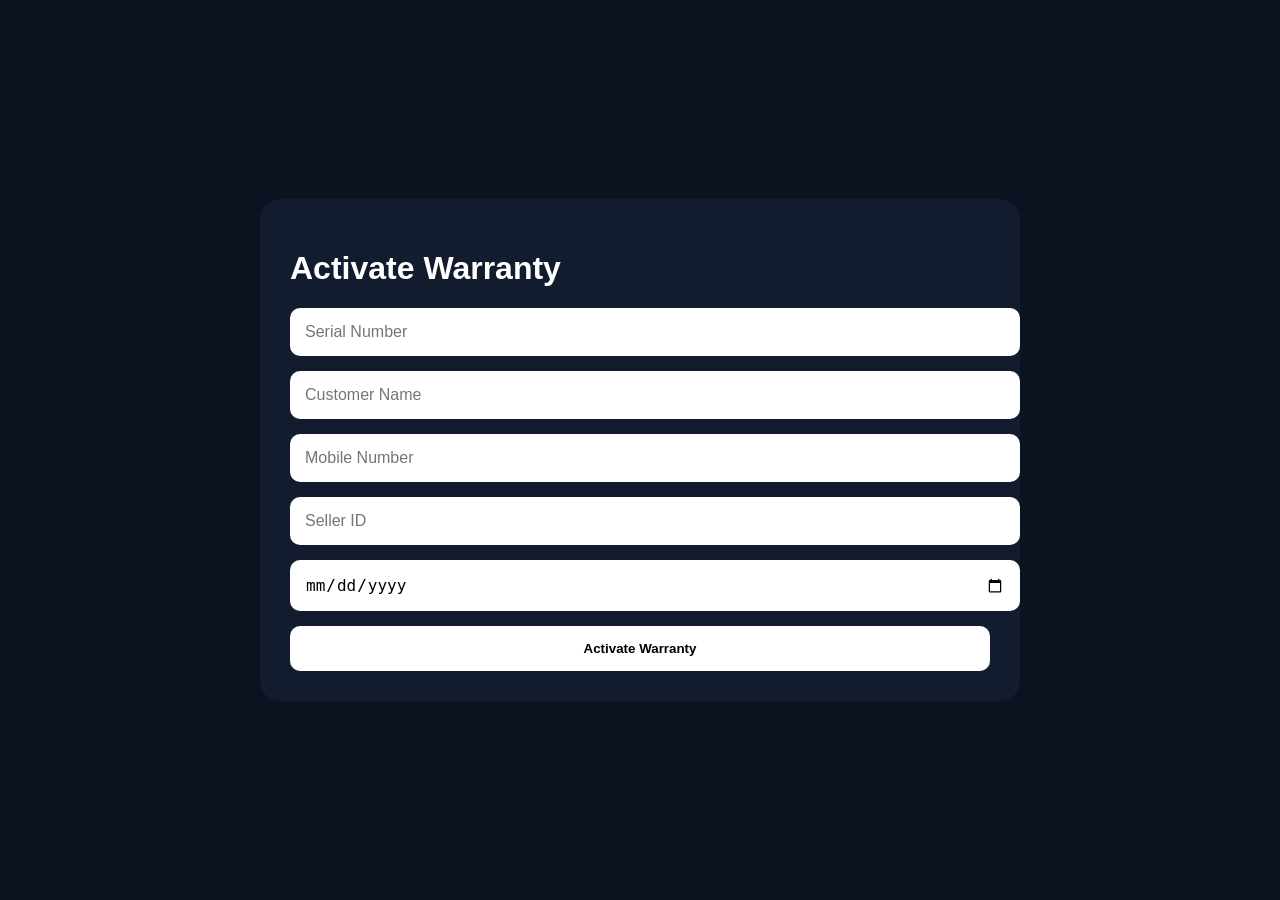
==== activate-warranty.html @ f51be465 "activate-warranty.html" ====
<!DOCTYPE html>
<html>
<head>
<meta charset="UTF-8">
<meta name="viewport" content="width=device-width, initial-scale=1.0">
<title>Activate Warranty - KYROS WORLD</title>

<style>
body{
font-family:Arial,sans-serif;
background:#0b1220;
color:white;
display:flex;
justify-content:center;
align-items:center;
min-height:100vh;
margin:0;
}

.container{
width:90%;
max-width:700px;
background:#131c2f;
padding:30px;
border-radius:20px;
}

input{
width:100%;
padding:15px;
margin-bottom:15px;
border:none;
border-radius:10px;
font-size:16px;
}

button{
width:100%;
padding:15px;
border:none;
border-radius:10px;
background:white;
font-weight:bold;
cursor:pointer;
}

.result{
margin-top:20px;
padding:15px;
background:#1d2942;
border-radius:10px;
display:none;
}
</style>
</head>

<body>

<div class="container">

<h1>Activate Warranty</h1>

<input id="serial" placeholder="Serial Number">
<input id="customerName" placeholder="Customer Name">
<input id="mobileNumber" placeholder="Mobile Number">
<input id="sellerId" placeholder="Seller ID">
<input id="purchaseDate" type="date">

<button onclick="activateWarranty()">
Activate Warranty
</button>

<div id="result" class="result"></div>

</div>

<script>

async function activateWarranty(){

const payload = {
serial: document.getElementById("serial").value.trim(),
customerName: document.getElementById("customerName").value.trim(),
mobileNumber: document.getElementById("mobileNumber").value.trim(),
sellerId: document.getElementById("sellerId").value.trim(),
purchaseDate: document.getElementById("purchaseDate").value
};

try{

const response = await fetch(
  "https://kyros-api.madanchandkhute.workers.dev/",
  {
    method: "POST",
    headers: {
      "Content-Type": "application/json"
    },
    body: JSON.stringify(payload)
  }
);

const data = await response.json();

const result = document.getElementById("result");

result.style.display = "block";

if(data.success){
result.innerHTML =
"<strong>✅ Warranty Activated Successfully</strong>";
}else{
result.innerHTML =
"<strong>❌ " + data.message + "</strong>";
}

}catch(error){

document.getElementById("result").style.display="block";

document.getElementById("result").innerHTML =
"<strong>❌ Error connecting server</strong>";

}

}

</script>

</body>
</html>
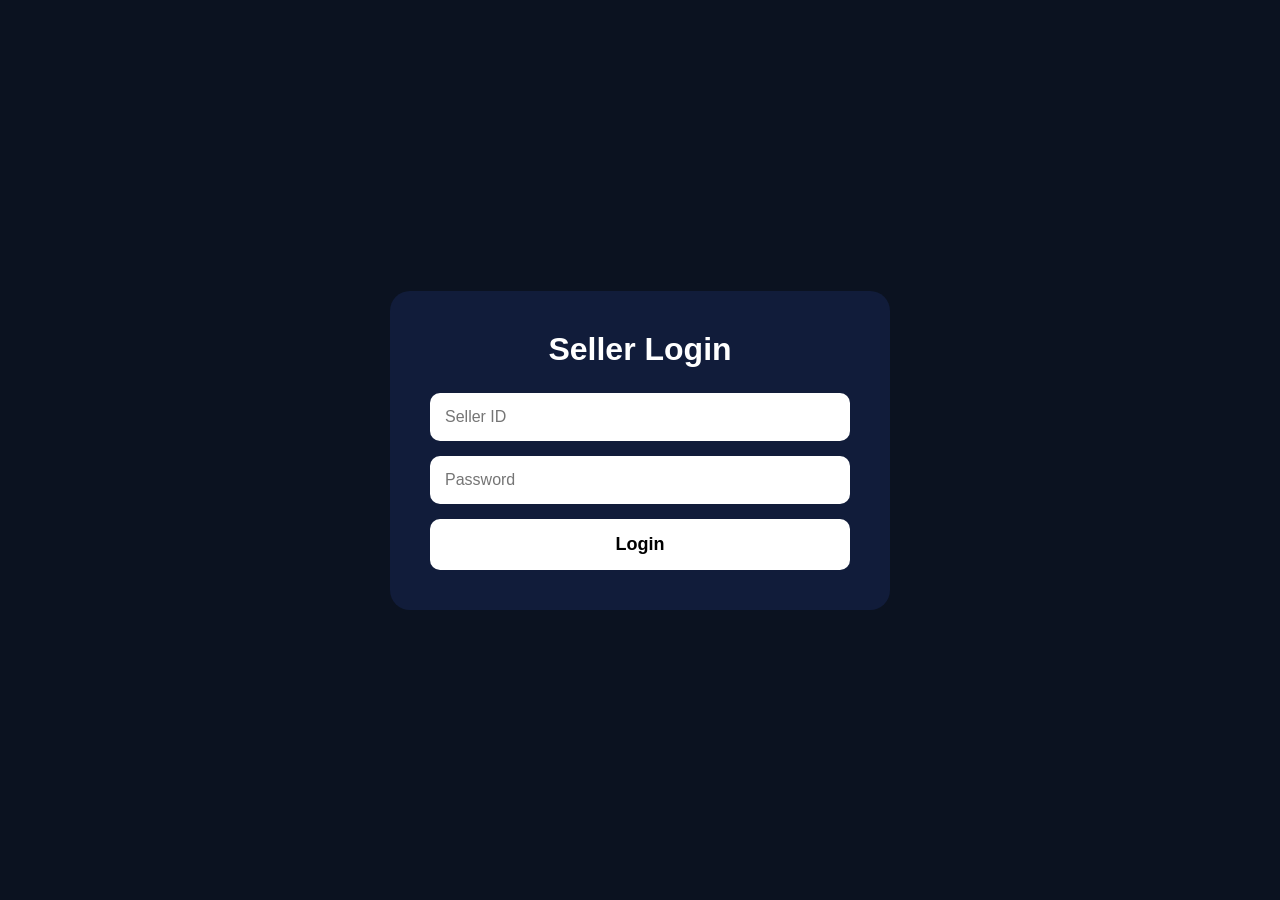
==== commit b241d7a3: "activate-warranty.html" ====
--- a/activate-warranty.html
+++ b/activate-warranty.html
@@ -75,7 +75,9 @@
 </div>
 
 <script>
-
+if(!localStorage.getItem("sellerId")){
+    window.location.href="seller-login.html";
+}
 async function activateWarranty(){
 
 const payload = {
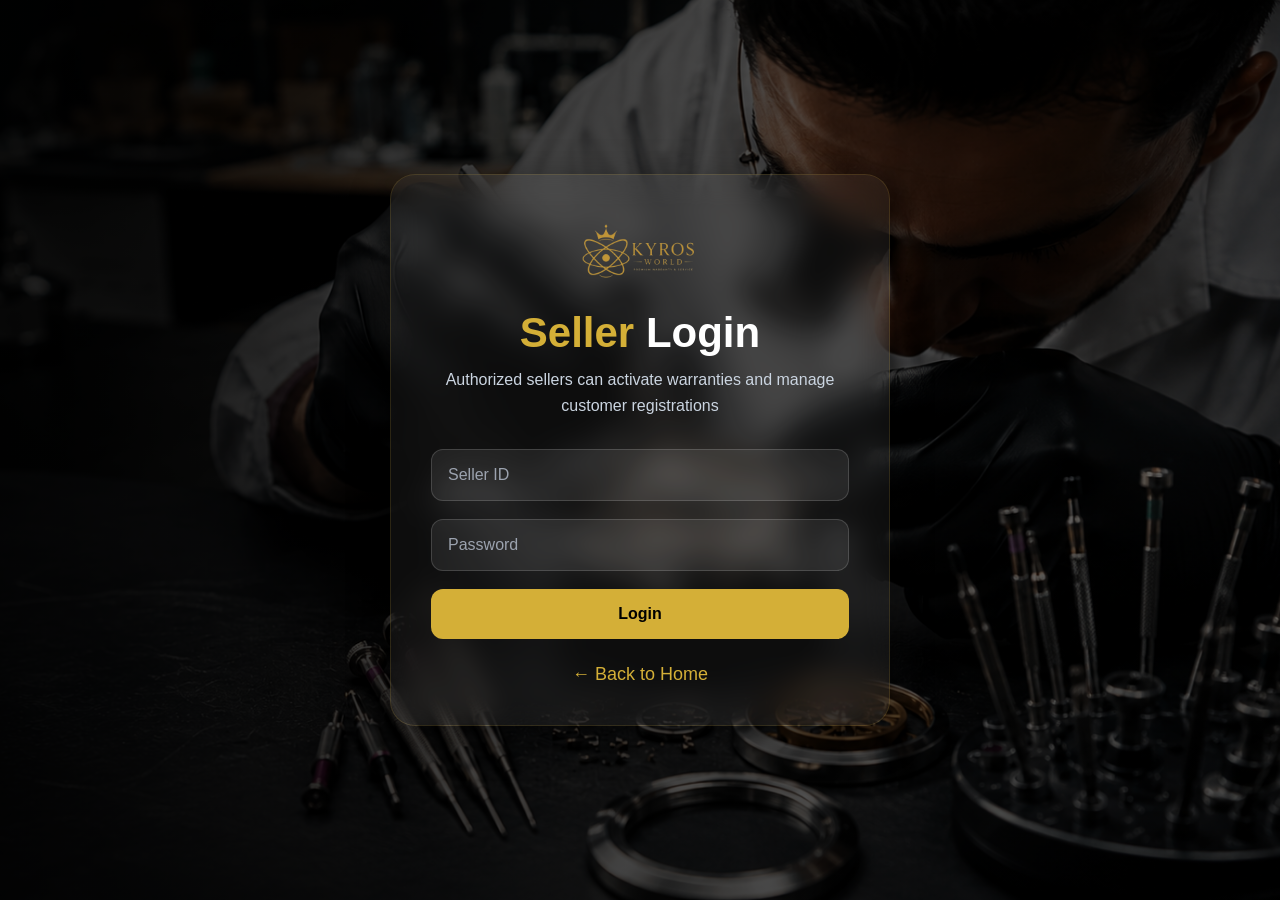
==== commit 0dc45970: "Update activate-warranty.html" ====
--- a/activate-warranty.html
+++ b/activate-warranty.html
@@ -1,83 +1,230 @@
 <!DOCTYPE html>
-<html>
+
+<html lang="en">
 <head>
 <meta charset="UTF-8">
 <meta name="viewport" content="width=device-width, initial-scale=1.0">
+
 <title>Activate Warranty - KYROS WORLD</title>
 
 <style>
+
+*{
+margin:0;
+padding:0;
+box-sizing:border-box;
+font-family:Arial,sans-serif;
+}
+
 body{
-font-family:Arial,sans-serif;
-background:#0b1220;
-color:white;
+min-height:100vh;
 display:flex;
 justify-content:center;
 align-items:center;
-min-height:100vh;
-margin:0;
+padding:20px;
+
+background:
+linear-gradient(
+to right,
+rgba(0,0,0,0.85),
+rgba(0,0,0,0.55)
+),
+url('assets/images/watchmaker.jpg');
+
+background-size:cover;
+background-position:center;
+background-repeat:no-repeat;
+
+color:white;
 }
 
 .container{
-width:90%;
-max-width:700px;
-background:#131c2f;
-padding:30px;
-border-radius:20px;
+width:100%;
+max-width:800px;
+
+background:rgba(255,255,255,0.05);
+backdrop-filter:blur(15px);
+
+border:1px solid rgba(212,175,55,0.15);
+border-radius:25px;
+
+padding:40px;
+
+box-shadow:0 10px 40px rgba(0,0,0,0.4);
+}
+
+.logo{
+text-align:center;
+margin-bottom:20px;
+}
+
+.logo img{
+height:70px;
+width:auto;
+}
+
+h1{
+text-align:center;
+font-size:42px;
+margin-bottom:10px;
+font-weight:700;
+}
+
+.gold{
+color:#d4af37;
+}
+
+.subtitle{
+text-align:center;
+color:#cbd5e1;
+margin-bottom:30px;
+line-height:1.6;
 }
 
 input{
 width:100%;
-padding:15px;
-margin-bottom:15px;
-border:none;
-border-radius:10px;
+padding:16px;
+
+background:rgba(255,255,255,0.08);
+border:1px solid rgba(255,255,255,0.15);
+
+border-radius:12px;
+
+color:white;
 font-size:16px;
+
+margin-bottom:18px;
+outline:none;
+}
+
+input:focus{
+border-color:#d4af37;
+box-shadow:0 0 15px rgba(212,175,55,0.25);
 }
 
 button{
 width:100%;
-padding:15px;
+padding:16px;
+
 border:none;
-border-radius:10px;
-background:white;
-font-weight:bold;
+border-radius:12px;
+
+background:#d4af37;
+color:black;
+
+font-size:16px;
+font-weight:700;
+
 cursor:pointer;
+transition:.3s;
+}
+
+button:hover{
+transform:translateY(-2px);
+}
+
+.logout-btn{
+margin-top:12px;
+background:#c62828;
+color:white;
+}
+
+.logout-btn:hover{
+transform:translateY(-2px);
 }
 
 .result{
-margin-top:20px;
-padding:15px;
-background:#1d2942;
-border-radius:10px;
 display:none;
-}
+
+margin-top:25px;
+padding:25px;
+
+background:rgba(212,175,55,0.05);
+border:1px solid rgba(212,175,55,0.20);
+
+border-radius:15px;
+line-height:1.8;
+}
+
+.welcome{
+text-align:center;
+margin-bottom:25px;
+color:#d4af37;
+font-size:18px;
+}
+
 </style>
+
 </head>
 
 <body>
 
 <div class="container">
 
-<h1>Activate Warranty</h1>
+<div class="logo">
+<img src="assets/images/logo.png" alt="KYROS WORLD">
+</div>
+
+<h1><span class="gold">Activate</span> Warranty</h1>
+
+<p class="subtitle">
+Register customer warranty and activate official coverage
+</p>
+
+<div class="welcome">
+Seller ID: <span id="sellerDisplay"></span>
+</div>
 
 <input id="serial" placeholder="Serial Number">
+
 <input id="customerName" placeholder="Customer Name">
+
 <input id="mobileNumber" placeholder="Mobile Number">
-<input id="sellerId" placeholder="Seller ID">
+
+<input id="sellerId" placeholder="Seller ID" readonly>
+
 <input id="purchaseDate" type="date">
 
 <button onclick="activateWarranty()">
 Activate Warranty
 </button>
 
+<button onclick="logout()" class="logout-btn">
+Logout
+</button>
+
 <div id="result" class="result"></div>
 
 </div>
 
 <script>
+
 if(!localStorage.getItem("sellerId")){
-    window.location.href="seller-login.html";
-}
+window.location.href="seller-login.html";
+}
+
+window.onload = function(){
+
+const sellerId =
+localStorage.getItem("sellerId") || "";
+
+document.getElementById("sellerId").value =
+sellerId;
+
+document.getElementById("sellerDisplay").innerText =
+sellerId;
+
+};
+
+function logout(){
+
+localStorage.clear();
+
+window.location.href =
+"seller-login.html";
+
+}
+
 async function activateWarranty(){
 
 const payload = {
@@ -91,28 +238,37 @@
 try{
 
 const response = await fetch(
-  "https://kyros-api.madanchandkhute.workers.dev/",
-  {
-    method: "POST",
-    headers: {
-      "Content-Type": "application/json"
-    },
-    body: JSON.stringify(payload)
-  }
+"https://kyros-api.madanchandkhute.workers.dev/",
+{
+method:"POST",
+headers:{
+"Content-Type":"application/json"
+},
+body:JSON.stringify(payload)
+}
 );
 
 const data = await response.json();
 
-const result = document.getElementById("result");
-
-result.style.display = "block";
+const result =
+document.getElementById("result");
+
+result.style.display="block";
 
 if(data.success){
+
 result.innerHTML =
-"<strong>✅ Warranty Activated Successfully</strong>";
+"<h3 style='color:#d4af37;'>Warranty Activated Successfully</h3>" +
+"<br>" +
+"<strong>Status:</strong> Active ✅";
+
 }else{
+
 result.innerHTML =
-"<strong>❌ " + data.message + "</strong>";
+"<strong>❌ " +
+data.message +
+"</strong>";
+
 }
 
 }catch(error){
